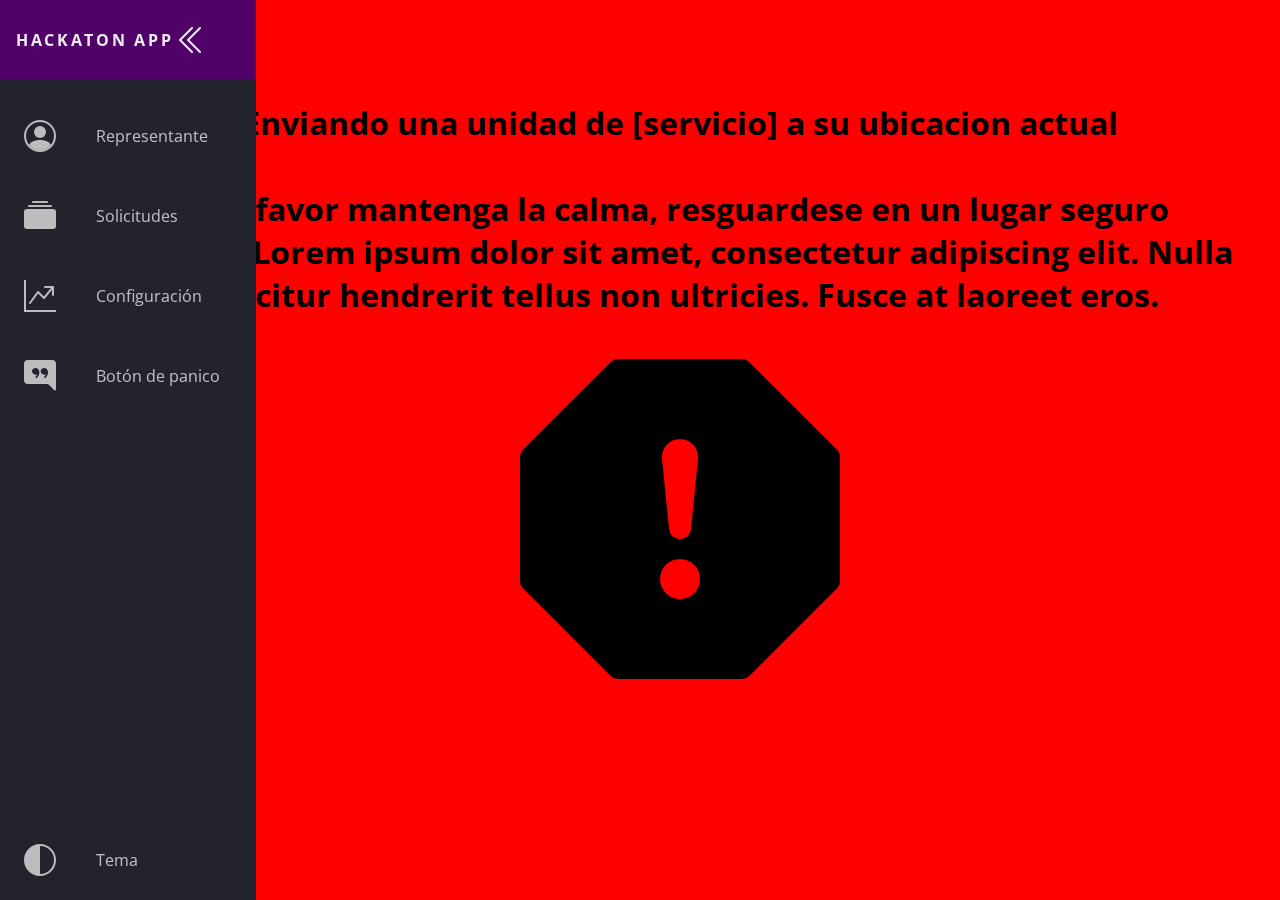
==== pages/botonpanico.html @ 2288838a "Boton de panico" ====
<head>
    <meta name="viewport" content="width=device-width, initial-scale=1.0" />
    <script defer src="../theme.js"></script>
    <link rel="stylesheet" href="../style.css" />
    <link
      href="https://fonts.googleapis.com/css?family=Open+Sans:300,400,700&display=swap"
      rel="stylesheet"
    />
  </head>
  
  <body style="background-color: red;">
    <nav class="navbar">
      <ul class="navbar-nav">
        <li class="logo">
          <a href="#" class="nav-link">
            <span class="link-text logo-text">Hackaton APP</span>
            <svg width="1em" height="2em" viewBox="0 0 16 16" class="bi bi-chevron-double-right" fill="currentColor" xmlns="http://www.w3.org/2000/svg">
              <path fill-rule="evenodd" d="M3.646 1.646a.5.5 0 0 1 .708 0l6 6a.5.5 0 0 1 0 .708l-6 6a.5.5 0 0 1-.708-.708L9.293 8 3.646 2.354a.5.5 0 0 1 0-.708z"/>
              <path fill-rule="evenodd" d="M7.646 1.646a.5.5 0 0 1 .708 0l6 6a.5.5 0 0 1 0 .708l-6 6a.5.5 0 0 1-.708-.708L13.293 8 7.646 2.354a.5.5 0 0 1 0-.708z"/>
            </svg>
          </a>
        </li>
  
        <li class="nav-item">
          <a href="https://danielramirezx.github.io/Hackaton-Unitec/index.html" class="nav-link">
            <svg width="1em" height="2em" viewBox="0 0 16 16" class="bi bi-person-circle" fill="currentColor" xmlns="http://www.w3.org/2000/svg">
              <path d="M13.468 12.37C12.758 11.226 11.195 10 8 10s-4.757 1.225-5.468 2.37A6.987 6.987 0 0 0 8 15a6.987 6.987 0 0 0 5.468-2.63z"/>
              <path fill-rule="evenodd" d="M8 9a3 3 0 1 0 0-6 3 3 0 0 0 0 6z"/>
              <path fill-rule="evenodd" d="M8 1a7 7 0 1 0 0 14A7 7 0 0 0 8 1zM0 8a8 8 0 1 1 16 0A8 8 0 0 1 0 8z"/>
            </svg>
            <span class="link-text">Representante</span>
          </a>
        </li>
  
        <li class="nav-item">
          <a href="https://danielramirezx.github.io/Hackaton-Unitec/pages/mensajesGeneral.html" class="nav-link">
            <svg width="1em" height="2em" viewBox="0 0 16 16" class="bi bi-collection-fill" fill="currentColor" xmlns="http://www.w3.org/2000/svg">
              <path d="M0 13a1.5 1.5 0 0 0 1.5 1.5h13A1.5 1.5 0 0 0 16 13V6a1.5 1.5 0 0 0-1.5-1.5h-13A1.5 1.5 0 0 0 0 6v7z"/>
              <path fill-rule="evenodd" d="M2 3a.5.5 0 0 0 .5.5h11a.5.5 0 0 0 0-1h-11A.5.5 0 0 0 2 3zm2-2a.5.5 0 0 0 .5.5h7a.5.5 0 0 0 0-1h-7A.5.5 0 0 0 4 1z"/>
            </svg>
            <span class="link-text">Solicitudes</span>
          </a>
        </li>
  
        <li class="nav-item">
          <a href="#" class="nav-link">
            <svg width="1em" height="2em" viewBox="0 0 16 16" class="bi bi-graph-up" fill="currentColor" xmlns="http://www.w3.org/2000/svg">
              <path fill-rule="evenodd" d="M0 0h1v15h15v1H0V0zm10 3.5a.5.5 0 0 1 .5-.5h4a.5.5 0 0 1 .5.5v4a.5.5 0 0 1-1 0V4.9l-3.613 4.417a.5.5 0 0 1-.74.037L7.06 6.767l-3.656 5.027a.5.5 0 0 1-.808-.588l4-5.5a.5.5 0 0 1 .758-.06l2.609 2.61L13.445 4H10.5a.5.5 0 0 1-.5-.5z"/>
            </svg>
            <span class="link-text">Configuración</span>
          </a>
        </li>
  
        <li class="nav-item">
          <a href="#" class="nav-link">
            <svg width="1em" height="2em" viewBox="0 0 16 16" class="bi bi-chat-right-quote-fill" fill="currentColor" xmlns="http://www.w3.org/2000/svg">
              <path fill-rule="evenodd" d="M16 2a2 2 0 0 0-2-2H2a2 2 0 0 0-2 2v8a2 2 0 0 0 2 2h9.586a1 1 0 0 1 .707.293l2.853 2.853a.5.5 0 0 0 .854-.353V2zM7.194 4.766c.087.124.163.26.227.401.428.948.393 2.377-.942 3.706a.446.446 0 0 1-.612.01.405.405 0 0 1-.011-.59c.419-.416.672-.831.809-1.22-.269.165-.588.26-.93.26C4.775 7.333 4 6.587 4 5.667 4 4.747 4.776 4 5.734 4c.271 0 .528.06.756.166l.008.004c.169.07.327.182.469.324.085.083.161.174.227.272zM11 7.073c-.269.165-.588.26-.93.26-.958 0-1.735-.746-1.735-1.666 0-.92.777-1.667 1.734-1.667.271 0 .528.06.756.166l.008.004c.17.07.327.182.469.324.085.083.161.174.227.272.087.124.164.26.228.401.428.948.392 2.377-.942 3.706a.446.446 0 0 1-.613.01.405.405 0 0 1-.011-.59c.42-.416.672-.831.81-1.22z"/>
            </svg>
            <span class="link-text">Botón de panico</span>
          </a>
        </li>
  
        <li class="nav-item" id="themeButton">
          <a href="#" class="nav-link">
            <svg width="1em" height="2em" viewBox="0 0 16 16" class="bi bi-circle-half" fill="currentColor" xmlns="http://www.w3.org/2000/svg">
              <path fill-rule="evenodd" d="M8 15V1a7 7 0 1 1 0 14zm0 1A8 8 0 1 1 8 0a8 8 0 0 1 0 16z"/>
            </svg>
            <span class="link-text">Tema</span>
          </a>
        </li>
      </ul>
    </nav>
  
  
    <main>
        <section class="warning">
            <h1 class="text-warning">Enviando una unidad de [servicio] a su ubicacion actual</h1>
            <h4 class="text-warning">Por favor mantenga la calma, resguardese en un lugar seguro blabla...Lorem ipsum dolor sit amet, consectetur adipiscing elit. Nulla efficitur hendrerit tellus non ultricies. Fusce at laoreet eros.</h4>
            <svg width="20em" height="20em" viewBox="0 0 16 16" class="bi bi-exclamation-octagon-fill" fill="currentColor" xmlns="http://www.w3.org/2000/svg">
                <path fill-rule="evenodd" d="M11.46.146A.5.5 0 0 0 11.107 0H4.893a.5.5 0 0 0-.353.146L.146 4.54A.5.5 0 0 0 0 4.893v6.214a.5.5 0 0 0 .146.353l4.394 4.394a.5.5 0 0 0 .353.146h6.214a.5.5 0 0 0 .353-.146l4.394-4.394a.5.5 0 0 0 .146-.353V4.893a.5.5 0 0 0-.146-.353L11.46.146zM8 4a.905.905 0 0 0-.9.995l.35 3.507a.552.552 0 0 0 1.1 0l.35-3.507A.905.905 0 0 0 8 4zm.002 6a1 1 0 1 0 0 2 1 1 0 0 0 0-2z"/>
            </svg>
        </section>
    </main>
  </body>
---- style.css ----
:root {
  font-size: 16px;
  font-family: 'Open Sans';
  --text-primary: #b6b6b6;
  --text-secondary: #ececec;
  --text-tertiary: black;
  --bg-primary: #23232e;
  --bg-secondary: #23232e;
  --bg-primary-item: rgb(81, 2, 105);
  --transition-speed: 600ms;
}

body {
  color: black;
  background-color: var(--bg-body);
  margin: 0;
  padding: 0;
}

body::-webkit-scrollbar {
  width: 0.25rem;
}

body::-webkit-scrollbar-track {
  background: #1e1e24;
}

body::-webkit-scrollbar-thumb {
  background: #6649b8;
}

main {
  margin-left: 5rem;
  padding: 1rem;
  margin-top: 4rem;
}

.warning{
  text-align: center;
  width: 100%;
}

.text-warning{
  font-size: xx-large;
}

.navbar {
  position: fixed;
  background-color: var(--bg-primary);
  transition: width 600ms ease;
  z-index: 2;
}

.navbar-nav {
  list-style: none;
  padding: 0;
  margin: 0;
  display: flex;
  flex-direction: column;
  align-items: center;
  height: 100%;
}

.nav-item {
  width: 100%;
}

.nav-item:last-child {
  margin-top: auto;
}

.nav-link {
  display: flex;
  align-items: center;
  height: 5rem;
  color: var(--text-primary);
  text-decoration: none;
  filter: grayscale(100%) opacity(0.7);
  transition: var(--transition-speed);
}

.nav-link:hover {
  filter: grayscale(0%) opacity(1);
  background: var(--bg-primary-item);
  color: var(--text-secondary);
}

.link-text {
  display: none;
  margin-left: 1rem;
}

.nav-link svg {
  width: 2rem;
  min-width: 2rem;
  margin: 0 1.5rem;
}

.fa-primary {
  color: #ff7eee;
}

.fa-secondary {
  color: #df49a6;
}

.fa-primary,
.fa-secondary {
  transition: var(--transition-speed);
}

.logo {
  font-weight: bold;
  text-transform: uppercase;
  margin-bottom: 1rem;
  text-align: center;
  color: var(--text-secondary);
  background: var(--bg-secondary);
  font-size: 1rem;
  letter-spacing: 0.3ch;
  width: 100%;
}

.logo svg {
  transform: rotate(0deg);
  transition: var(--transition-speed);
}

.logo-text
{
  display: inline;
  position: absolute;
  left: -999px;
  transition: var(--transition-speed);
}

.navbar:hover .logo svg {
  transform: rotate(-180deg);
}

header {
  background-color: var(--bg-primary);
  top: 0;
  color: white;
  width: 100vw;
  height: auto;
  z-index: 1;
  text-align: center;
  position: fixed;
  display: grid;
  grid-template-columns: 90% 10%;
}

.text-header{
  margin-left: 200px;
}


.card {
  background-color: var(--bg-primary);
  color: var(--text-primary);
  padding: 1rem;
  /*-webkit-box-shadow: 0px 27px 34px -1px rgba(171,166,171,1);
  -moz-box-shadow: 0px 27px 34px -1px rgba(171,166,171,1);
  box-shadow: 0px 27px 34px -1px rgba(171,166,171,1);*/
  box-shadow: 0px 30px 60px rgba(141, 139, 139, 0.2);
  border-radius: .9rem;
  border: .1rem solid rgb(163, 133, 133);
  display: flex;
  align-items: center;
  margin-bottom: 3rem;
  justify-content: space-around;
}

.card-content {
  display: flex;
}

.card-content-inverse {
  display: flex;
  flex-direction: row-reverse;
}

.card-peticion{
  background-color: var(--bg-primary);
  color: var(--text-primary);
  padding: 1rem;
  box-shadow: 0px 30px 60px rgba(141, 139, 139, 0.2);
  border-radius: .9rem;
  border: .1rem solid rgb(163, 133, 133);
  align-items: center;
  margin-bottom: .5rem;
  flex-direction: row;
  text-align: left;
  flex-wrap: nowrap;
  justify-content: flex-start;
  padding: 0rem;
}

.card-peticion-descripcion{
  margin-left: 2rem;
}

.card-peticion-data{
  display: grid;
  grid-template-columns: 3% 37% 53%;
  align-items: center;
  justify-items: left;
  margin-bottom: 1rem;
}

.card-link{
  text-decoration: none;
  color: white;
}

.card-link:hover {
  color: var(--text-link);
}


.add-card{
  background-color: var(--bg-primary);
  width: 10rem;
  position: absolute;
  right: 14;
  bottom: 5.3rem;
  color: white;
  text-align: center;
  font-size: x-large;
  border-radius: 5rem;
  z-index: 5;
}

.text-card{
  text-align: center;
  color: var(--text-primary);
}

.main-home-img {
  width: 15%;
  padding: .5rem;
}

.main-home-img > img {
  border-radius: 50%;
  border: .2rem solid rgb(172, 172, 172);
  width: 99%;
  transition-duration:300ms;
}

.main-home-img> img:hover {
  border-radius: 10%;
  transition-duration:600ms ;
}

.main-home-text {
  display: block;
  max-width: 80%;
}

.home-title {
  font-style: italic;
  font-size: 2.5rem;
}

.home-subtitle {
  font-size: 1.5rem;
  font-style: italic;
  color: white;
}

.home-description {
  text-align: justify;
}

.card-wrap{
  display: flex;
  flex-wrap: wrap;
  justify-content: center;
}

.mini-card {
  color: var(--text-tertiary);
  display: flex;
  flex-direction: column;
  width: 40rem;
  background-color: white;
  border-radius: .9rem;
  margin: 2rem;
}

.mini-card-content {
  margin: 0 2rem 1rem;
}

.mini-card-title {
  display: flex;
  align-items: center;
  margin: 1rem 0;
}

.mini-card-title > h1 {
  font-size: 1.5rem;
}

.tags {
  justify-self: flex-end;
  margin: 0 1rem;
  padding: 0 1rem;
  background-color: greenyellow;
  color: black;
  border-radius: .5rem;
}

.mini-card > picture > img {
  width: 100%;
}

.card-title{
  font-size: 2rem;
  margin: 2rem 3rem;
  color: var(--text-secondary);
}

.element-style {
  width: 100%;
}

/*------------------Responsive Design-----------------------*/

/* Small screens */
@media only screen and (max-width: 600px) {
  .navbar {
    bottom: 0;
    width: 100vw;
    height: 5rem;
  }

  .logo {
    display: none;
  }

  .navbar-nav {
    flex-direction: row;
  }

  .nav-link {
    justify-content: center;
  }

  main {
    margin: 0;
    margin-top: 4rem;
  }

  .text-warning{
    font-size: x-large;
  }

  header {
    width: 100vw;
  }

  .text-header{
    margin-left: 40px;
  }

  .card{
    flex-direction: column;
    justify-content: center;
    align-items: center;
  }

  .card-direction {
    display: grid;
  }

  .card-content{
    flex-direction: column;
  }

  .card-content-inverse{
    flex-direction: column;
  }

  .card-peticion-data{
    display: grid;
    grid-template-columns: 10% 37% 33%;
    align-items: center;
    justify-items: left;
    margin-bottom: 1rem;
  }

  .main-home-text {
    max-width: 100%;
  }

  .home-title {
    text-align: center;
  }

  .home-subtitle {
    text-align: center;
  }

  .main-home-img {
    width: 80%;
  }
}

/* Large screens */
@media only screen and (min-width: 600px) {
  .navbar {
    top: 0;
    width: 5rem;
    height: 100vh;
  }

  .navbar:hover {
    width: 16rem;
  }

  .navbar:hover .link-text {
    display: inline;
  }

  .navbar:hover .logo svg
  {
    margin-left: 11rem;
  }

  .navbar:hover .logo-text
  {
    left: 0px;
  }
}

.dark {
  --text-primary: #ffffff;
  --text-secondary: #ececec;
  --bg-primary: #23232e;
  --bg-primary-item: rgb(81, 2, 105);
  --bg-secondary: #141418;
  --bg-body: rgb(155, 155, 155);
  --text-link: #ff189f;
}

.light {
  --text-primary: #1f1f1f;
  --text-secondary: #000000;
  --bg-primary: #4FB6A9;
  --bg-primary-item: rgb(214, 211, 211);
  --bg-secondary: #e4e4e4;
  --bg-body: white;
  --text-link: #000000;
}

.solar {
  --text-primary: #000000;
  --text-secondary: #000000;
  --bg-primary: #e7a559;
  --bg-primary-item: #f5e5b8;
  --bg-secondary: #f5e5b8;
  --bg-body: white;
  --text-link: #000000;
}

.theme-icon {
  display: none;
}

.dark #darkIcon {
  display: block;
}

.light #lightIcon {
  display: block;
}

.solar #solarIcon {
  display: block;
}

input[type="text"]
{
    background: #E3E3E3;
    border: none;
    border-radius: 8px;
    height: 40px;
    size: auto;
    font-size: 20px;
}
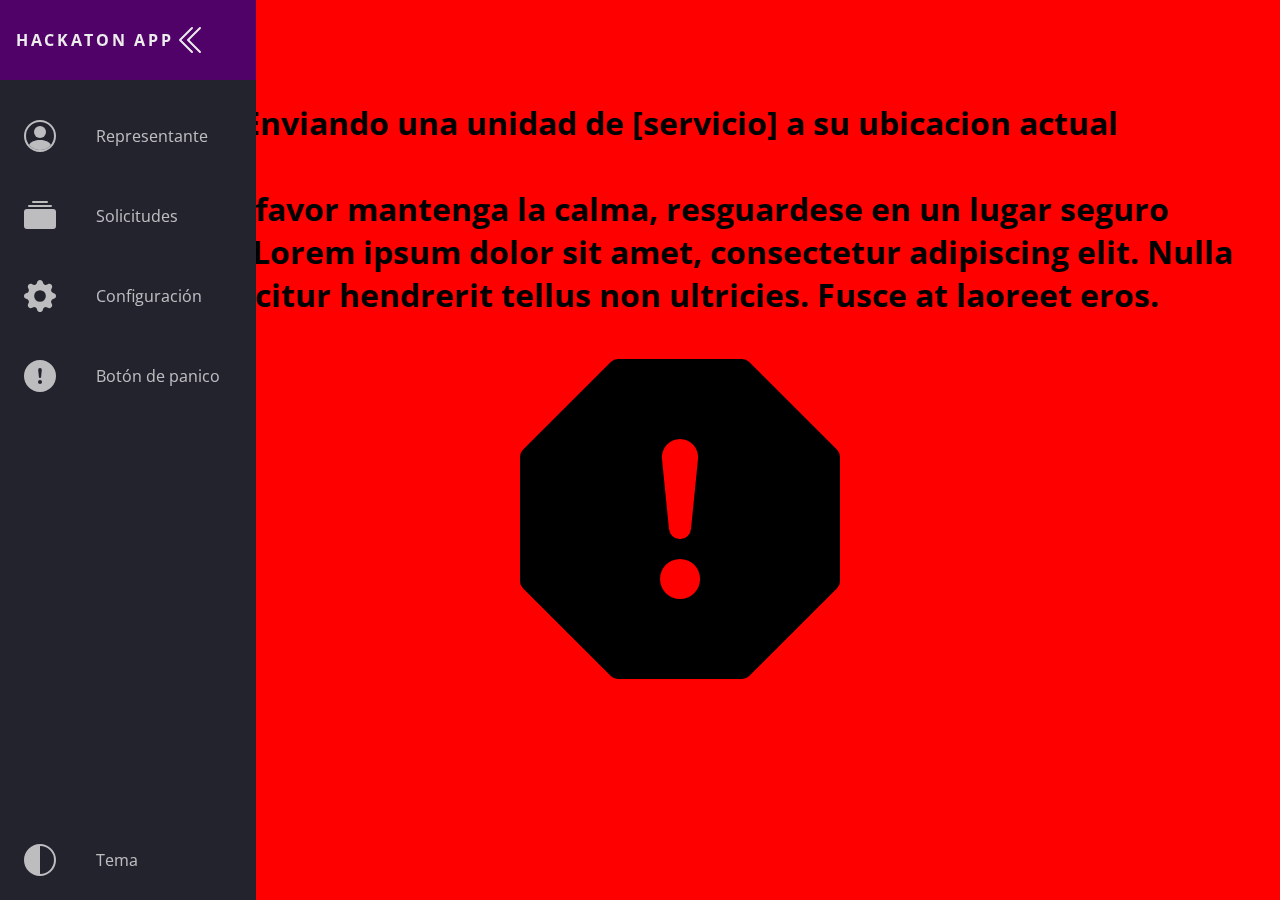
==== commit 129fdc32: "Cambio en iconos" ====
--- a/pages/botonpanico.html
+++ b/pages/botonpanico.html
@@ -43,19 +43,19 @@
         </li>
   
         <li class="nav-item">
-          <a href="#" class="nav-link">
-            <svg width="1em" height="2em" viewBox="0 0 16 16" class="bi bi-graph-up" fill="currentColor" xmlns="http://www.w3.org/2000/svg">
-              <path fill-rule="evenodd" d="M0 0h1v15h15v1H0V0zm10 3.5a.5.5 0 0 1 .5-.5h4a.5.5 0 0 1 .5.5v4a.5.5 0 0 1-1 0V4.9l-3.613 4.417a.5.5 0 0 1-.74.037L7.06 6.767l-3.656 5.027a.5.5 0 0 1-.808-.588l4-5.5a.5.5 0 0 1 .758-.06l2.609 2.61L13.445 4H10.5a.5.5 0 0 1-.5-.5z"/>
-            </svg>
+          <a href="https://danielramirezx.github.io/Hackaton-Unitec/pages/configuracion.html" class="nav-link">
+            <svg width="1em" height="2em" viewBox="0 0 16 16" class="bi bi-gear-fill" fill="currentColor" xmlns="http://www.w3.org/2000/svg">
+                <path fill-rule="evenodd" d="M9.405 1.05c-.413-1.4-2.397-1.4-2.81 0l-.1.34a1.464 1.464 0 0 1-2.105.872l-.31-.17c-1.283-.698-2.686.705-1.987 1.987l.169.311c.446.82.023 1.841-.872 2.105l-.34.1c-1.4.413-1.4 2.397 0 2.81l.34.1a1.464 1.464 0 0 1 .872 2.105l-.17.31c-.698 1.283.705 2.686 1.987 1.987l.311-.169a1.464 1.464 0 0 1 2.105.872l.1.34c.413 1.4 2.397 1.4 2.81 0l.1-.34a1.464 1.464 0 0 1 2.105-.872l.31.17c1.283.698 2.686-.705 1.987-1.987l-.169-.311a1.464 1.464 0 0 1 .872-2.105l.34-.1c1.4-.413 1.4-2.397 0-2.81l-.34-.1a1.464 1.464 0 0 1-.872-2.105l.17-.31c.698-1.283-.705-2.686-1.987-1.987l-.311.169a1.464 1.464 0 0 1-2.105-.872l-.1-.34zM8 10.93a2.929 2.929 0 1 0 0-5.86 2.929 2.929 0 0 0 0 5.858z"/>
+              </svg>
             <span class="link-text">Configuración</span>
           </a>
         </li>
   
         <li class="nav-item">
           <a href="#" class="nav-link">
-            <svg width="1em" height="2em" viewBox="0 0 16 16" class="bi bi-chat-right-quote-fill" fill="currentColor" xmlns="http://www.w3.org/2000/svg">
-              <path fill-rule="evenodd" d="M16 2a2 2 0 0 0-2-2H2a2 2 0 0 0-2 2v8a2 2 0 0 0 2 2h9.586a1 1 0 0 1 .707.293l2.853 2.853a.5.5 0 0 0 .854-.353V2zM7.194 4.766c.087.124.163.26.227.401.428.948.393 2.377-.942 3.706a.446.446 0 0 1-.612.01.405.405 0 0 1-.011-.59c.419-.416.672-.831.809-1.22-.269.165-.588.26-.93.26C4.775 7.333 4 6.587 4 5.667 4 4.747 4.776 4 5.734 4c.271 0 .528.06.756.166l.008.004c.169.07.327.182.469.324.085.083.161.174.227.272zM11 7.073c-.269.165-.588.26-.93.26-.958 0-1.735-.746-1.735-1.666 0-.92.777-1.667 1.734-1.667.271 0 .528.06.756.166l.008.004c.17.07.327.182.469.324.085.083.161.174.227.272.087.124.164.26.228.401.428.948.392 2.377-.942 3.706a.446.446 0 0 1-.613.01.405.405 0 0 1-.011-.59c.42-.416.672-.831.81-1.22z"/>
-            </svg>
+            <svg width="1em" height="2em" viewBox="0 0 16 16" class="bi bi-exclamation-circle-fill" fill="currentColor" xmlns="http://www.w3.org/2000/svg">
+                <path fill-rule="evenodd" d="M16 8A8 8 0 1 1 0 8a8 8 0 0 1 16 0zM8 4a.905.905 0 0 0-.9.995l.35 3.507a.552.552 0 0 0 1.1 0l.35-3.507A.905.905 0 0 0 8 4zm.002 6a1 1 0 1 0 0 2 1 1 0 0 0 0-2z"/>
+              </svg>
             <span class="link-text">Botón de panico</span>
           </a>
         </li>
--- a/style.css
+++ b/style.css
@@ -482,7 +482,7 @@
   display: block;
 }
 
-input[type="text"]
+input[type="text"], textarea
 {
     background: #E3E3E3;
     border: none;
